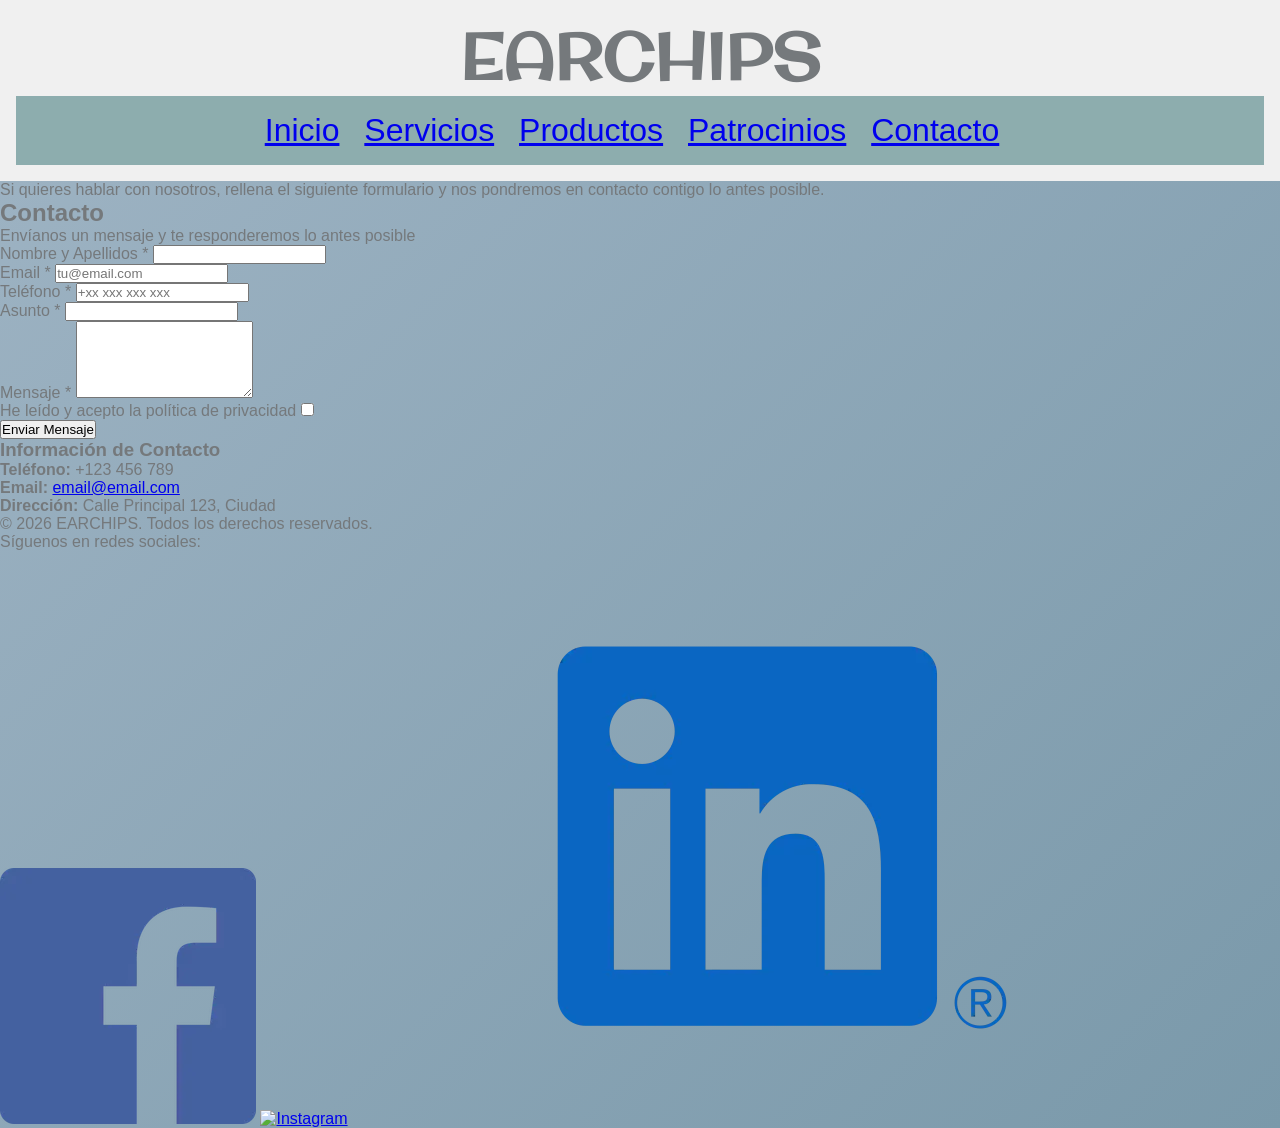
==== contacto.html @ 164c947a "html desarrollado" ====
<!DOCTYPE html>
<html lang="es">
<head>
    <meta charset="UTF-8">
    <meta name="viewport" content="width=device-width, initial-scale=1.0">
    <link rel="preconnect" href="https://fonts.googleapis.com">
    <link rel="preconnect" href="https://fonts.gstatic.com" crossorigin>
    <link href="https://fonts.googleapis.com/css2?family=Original+Surfer&display=swap" rel="stylesheet">
    <link rel="stylesheet" href="/css/style.css">
    <link rel="stylesheet" href="/contacto.css">
    <title>Contacto</title>
</head>
<body>
     <header class="header">
        <h1>EARCHIPS</h1>
        <nav class="menu">
            <ul>
                <li><a href="index.html">Inicio</a></li>
                <li><a href="servicios.html">Servicios</a></li>
                <li><a href="productos.html">Productos</a></li>
                <li><a href="patrocinios.html">Patrocinios</a></li>
                <li><a href="contacto.html">Contacto</a></li>
            </ul>
        </nav>
    </header>

    <section>
        <div>
            <p>Si quieres hablar con nosotros, rellena el siguiente formulario y nos pondremos en contacto contigo lo antes posible.</p>
        </div>
    </section>

    <div class="container">
        <div class="contact-form">
            <h2>Contacto</h2>
            <p>Envíanos un mensaje y te responderemos lo antes posible</p>
            
            <form action="#" method="GET">
                <div class="form-group">
                    <label for="nombre">Nombre y Apellidos *</label>
                    <input type="text" id="nombre" name="nombre" required>
                </div>
                
                <div class="form-group">
                    <label for="email">Email *</label>
                    <input type="email" id="email" name="email" required placeholder="tu@email.com">
                </div>
                
                <div class="form-group">
                    <label for="telefono">Teléfono *</label>
                    <input type="tel" id="telefono" name="telefono" required placeholder="+xx xxx xxx xxx">
                </div>
                
                <div class="form-group">
                    <label for="asunto">Asunto *</label>
                    <input type="text" id="asunto" name="asunto" required>
                </div>
                
                <div class="form-group">
                    <label for="mensaje">Mensaje *</label>
                    <textarea id="mensaje" name="mensaje" rows="5" required></textarea>
                </div>

                <div>
                    <label for="privacidad">He leído y acepto la política de privacidad</label>
                    <input type="checkbox" name="privacidad" id="privacidad" required>
                </div>

                <div class="form-group">
                    <button type="submit">Enviar Mensaje</button>
                </div>  
            </form>
            
            <div class="contact-info">
                <h3>Información de Contacto</h3>
                <p><strong>Teléfono:</strong> +123 456 789</p>
                <p><strong>Email:</strong> <a href="mailto:[EMAIL_ADDRESS]">email@email.com</a></p>
                <p><strong>Dirección:</strong> Calle Principal 123, Ciudad</p>
            </div>
        </div>
    </div>

<footer>
        <p>&copy; 2026 EARCHIPS. Todos los derechos reservados.</p>
        <p>Síguenos en redes sociales:</p>
        <a href="https://www.facebook.com/earchips" target="_blank"><img src="/img/facebook-icon.png" alt="Facebook"></a>
        <a href="https://www.instagram.com/earchips" target="_blank"><img src="/img/ig-icon.png" alt="Instagram"></a>
        <a href="https://www.linkedin.com/company/earchips" target="_blank"><img src="/img/linkedin-logo.jpg" alt="LinkedIn"></a>
    </footer>

</body>
</html>
---- css/style.css ----
* {
    margin: 0;
    padding: 0;
    box-sizing: border-box;
}
header {
    background-color: #f0f0f0;
    padding: 1rem;
    text-align: center;
    font-size: 2rem;
    font-family: "Original Surfer", sans-serif;
    font-weight: 400;
    font-style: normal;
}


body {
    font-family: 'Segoe UI', Tahoma, Geneva, Verdana, sans-serif;
    background: linear-gradient(135deg, #9fb4c4 0%, #7a99aa 100%);
    min-height: 100vh;
    color: #75797c;
    margin: 0;
    padding: 0;
}

.menu {
    background-color: #8dadae;
    font-family: 'Segoe UI', Tahoma, Geneva, Verdana, sans-serif;
    padding: 1rem;
    text-align: center;
}
.menu ul {
    list-style-type: none;
    padding: 0;
}
.menu ul li {
    list-style-type: none;
    display: inline;
    margin-right: 1rem;
}
.welcome {
    padding: 2rem;
    background-color: #e0e0e0;
}
.about  {
    padding: 2rem;
}
.services   {
    padding: 2rem;
    background-color: #e0e0e0;
}
.testimonials {
    padding: 2rem;
}
.micro-image {
    width: 100%;
    max-width: 400px;
    height: auto;
}
.testimonios-image {
    width: 100%;
    max-width: 400px;
    height: auto;
}
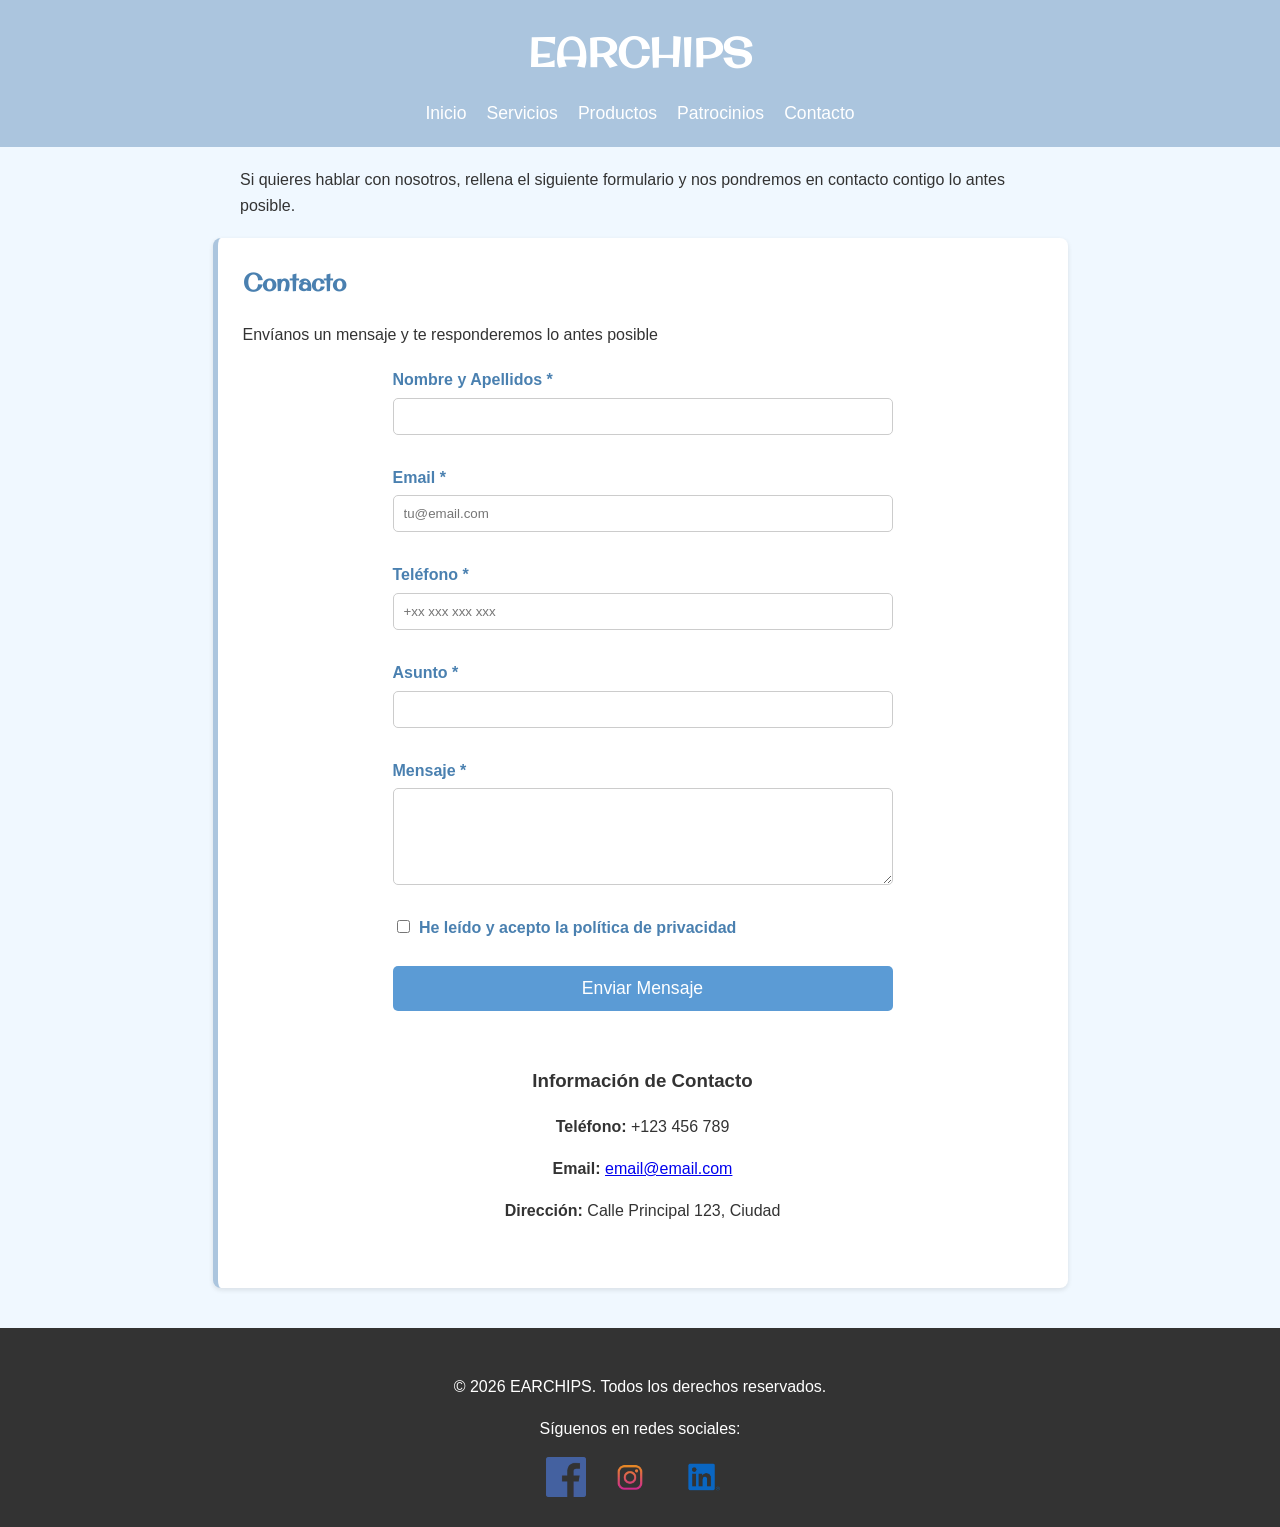
==== commit 984bb846: "ya esta la base de css" ====
--- a/contacto.html
+++ b/contacto.html
@@ -7,12 +7,14 @@
     <link rel="preconnect" href="https://fonts.gstatic.com" crossorigin>
     <link href="https://fonts.googleapis.com/css2?family=Original+Surfer&display=swap" rel="stylesheet">
     <link rel="stylesheet" href="/css/style.css">
-    <link rel="stylesheet" href="/contacto.css">
+    <link rel="stylesheet" href="css/contacto.css">
     <title>Contacto</title>
 </head>
 <body>
      <header class="header">
         <h1>EARCHIPS</h1>
+        <input type="checkbox" id="menu-toggle" class="menu-toggle">
+        <label for="menu-toggle" class="hamburger">&#9776;</label>
         <nav class="menu">
             <ul>
                 <li><a href="index.html">Inicio</a></li>
@@ -62,8 +64,9 @@
                 </div>
 
                 <div>
-                    <label for="privacidad">He leído y acepto la política de privacidad</label>
                     <input type="checkbox" name="privacidad" id="privacidad" required>
+                    <label for="privacidad" style="display: inline;">He leído y acepto la política de privacidad</label>
+
                 </div>
 
                 <div class="form-group">
--- a/css/style.css
+++ b/css/style.css
@@ -1,64 +1,313 @@
-* {
+/* Base */
+body {
+    font-family: Arial, Helvetica, sans-serif;
     margin: 0;
     padding: 0;
-    box-sizing: border-box;
-}
-header {
-    background-color: #f0f0f0;
-    padding: 1rem;
+    background-color: #f0f8ff; 
+    color: #333333;
+    line-height: 1.6;
+}
+
+/* Header y Nav */
+.header {
+    background-color: #abc5de; 
+    color: white;
+    padding: 20px 0;
     text-align: center;
-    font-size: 2rem;
-    font-family: "Original Surfer", sans-serif;
-    font-weight: 400;
-    font-style: normal;
-}
-
-
-body {
-    font-family: 'Segoe UI', Tahoma, Geneva, Verdana, sans-serif;
-    background: linear-gradient(135deg, #9fb4c4 0%, #7a99aa 100%);
-    min-height: 100vh;
-    color: #75797c;
+}
+
+.header h1 {
+    font-family: 'Original Surfer', sans-serif;
+    margin: 0 0 15px 0;
+    font-size: 2.5em;
+}
+
+.menu ul {
+    list-style-type: none;
     margin: 0;
     padding: 0;
-}
-
-.menu {
-    background-color: #8dadae;
-    font-family: 'Segoe UI', Tahoma, Geneva, Verdana, sans-serif;
-    padding: 1rem;
+    display: flex;
+    justify-content: center;
+    flex-wrap: wrap;
+}
+
+.menu li {
+    margin: 0 10px;
+}
+
+.menu a {
+    color: white;
+    text-decoration: none;
+    font-size: 1.1em;
+}
+
+.menu a:hover {
+    text-decoration: underline;
+}
+
+/* Layout */
+section {
+    max-width: 800px;
+    margin: 20px auto;
+    padding: 0 15px;
+}
+
+.welcome {
+    background-color: white;
+    padding: 25px;
+    margin-bottom: 25px;
+    border-radius: 8px;
+    border-left: 5px solid #5b9bd5;
+    box-shadow: 0 2px 5px rgba(0,0,0,0.1);
+}
+
+.about { 
+    background-color: white;
+    padding: 25px;
+    margin-bottom: 25px;
+    border-radius: 8px;
+    border-left: 5px solid #5b9bd5;
+    box-shadow: 0 2px 5px rgba(0,0,0,0.1);
+}
+
+.services {
+    background-color: white;
+    padding: 25px;
+    margin-bottom: 25px;
+    border-radius: 8px;
+    border-left: 5px solid #5b9bd5;
+    box-shadow: 0 2px 5px rgba(0,0,0,0.1);
+}
+.economy {
+    background-color: white;
+    padding: 25px;
+    margin-bottom: 25px;
+    border-radius: 8px;
+    border-left: 5px solid #5b9bd5;
+    box-shadow: 0 2px 5px rgba(0,0,0,0.1);
+}
+
+h2 {
+    font-family: 'Original Surfer', sans-serif;
+    color: #4a80b0;
+    margin-top: 0;
+}
+
+body > h1 {
     text-align: center;
-}
-.menu ul {
-    list-style-type: none;
-    padding: 0;
-}
-.menu ul li {
-    list-style-type: none;
-    display: inline;
-    margin-right: 1rem;
-}
-.welcome {
-    padding: 2rem;
-    background-color: #e0e0e0;
-}
-.about  {
-    padding: 2rem;
-}
-.services   {
-    padding: 2rem;
-    background-color: #e0e0e0;
-}
-.testimonials {
-    padding: 2rem;
-}
-.micro-image {
+    margin-top: 20px;
+}
+
+.header h1 {
+    color: white;
+    margin-top: 0;
+}
+
+/* Images - Marco sutil y centrado */
+img {
+    max-width: 100%;
+    height: auto;
+    display: block;
+    margin: 20px auto;
+    border-radius: 8px;
+    box-shadow: 0 4px 8px rgba(0, 0, 0, 0.15); 
+    border: 2px solid #e0ebf5; 
+}
+
+/* Excepciones para logos en listas (patrocinios) */
+li img {
+    display: inline-block;
+    vertical-align: middle;
+    margin: 0 0 0 10px;
+    max-height: 50px;
+    width: auto;
+    box-shadow: none;
+    border: none;
+    border-radius: 0;
+}
+
+/* Formularios */
+form {
+    display: flex;
+    flex-direction: column;
+    gap: 15px;
+    margin-top: 20px;
+}
+
+.form-group {
+    display: flex;
+    flex-direction: column;
+}
+
+label {
+    font-weight: bold;
+    margin-bottom: 5px;
+    color: #4a80b0;
+}
+
+input[type="text"], 
+input[type="email"], 
+input[type="tel"], 
+input[type="password"], 
+textarea {
+    padding: 10px;
+    border: 1px solid #ccc;
+    border-radius: 5px;
+    font-family: inherit;
     width: 100%;
-    max-width: 400px;
+    box-sizing: border-box;
+}
+
+input[type="checkbox"] {
+    margin-right: 10px;
+    width: auto;
+}
+
+button[type="submit"] {
+    background-color: #5b9bd5;
+    color: white;
+    border: none;
+    padding: 12px 20px;
+    border-radius: 5px;
+    cursor: pointer;
+    font-size: 1.1em;
+    font-family: inherit;
+    align-self: flex-start;
+}
+
+button[type="submit"]:hover {
+    background-color: #4a80b0;
+}
+
+/* Button principal */
+.b-contact {
+    display: block;
+    margin: 30px auto;
+    padding: 15px 30px;
+    background-color: #5b9bd5;
+    border: none;
+    border-radius: 5px;
+    cursor: pointer;
+}
+
+.b-contact a {
+    color: white;
+    text-decoration: none;
+    font-size: 1.2em;
+}
+
+.b-contact:hover {
+    background-color: #4a80b0;
+}
+
+/* Images */
+.chips-image, .persona-image, .micro-image {
+    max-width: 100%;
     height: auto;
-}
-.testimonios-image {
-    width: 100%;
-    max-width: 400px;
-    height: auto;
-}       +    display: block;
+    margin: 20px auto;
+    border-radius: 5px;
+}
+
+/* Footer */
+footer {
+    background-color: #333333;
+    color: white;
+    text-align: center;
+    padding: 30px 15px;
+    margin-top: 40px;
+    clear: both;
+}
+
+footer img {
+    display: inline-block;
+    height: 40px;
+    width: auto;
+    margin: 0 10px;
+    vertical-align: middle;
+    box-shadow: none;
+    border: none;
+    border-radius: 0;
+}
+
+.menu-toggle {
+    display: none;
+}
+
+.hamburger {
+    display: none;
+    font-size: 2em;
+    color: white;
+    cursor: pointer;
+    margin-bottom: 10px;
+}
+
+/* Responsive */
+@media (max-width: 1024px){
+
+    .header {
+        flex-direction: column;
+    }
+
+    .menu {
+        flex-direction: column;
+    }
+    
+}
+@media (max-width: 768px) {
+
+    .hamburger {
+        display: block;
+    }
+
+    .menu {
+        display: none;
+        width: 100%;
+    }
+
+    .menu-toggle:checked ~ .menu {
+        display: block;
+    }
+    .menu ul {
+        flex-direction: column;
+    }
+    
+    .menu li {
+        margin: 5px 0;
+    }
+
+    .header h1 {
+        font-size: 2em;
+    }
+}
+
+@media (max-width: 320px){
+  
+    .hamburger {
+        display: block;
+    }
+
+    .menu {
+        display: none;
+        width: 100%;
+    }
+
+    .menu-toggle:checked ~ .menu {
+        display: block;
+    }
+
+    .menu ul {
+        flex-direction: column;
+        padding: 0;
+    }
+
+    .menu li {
+        margin: 10px 0;
+        text-align: center;
+    }
+
+    .header h1 {
+        font-size: 2em;
+    }
+}
+    
--- a/css/contacto.css
+++ b/css/contacto.css
@@ -0,0 +1,63 @@
+.contact-form {
+    background-color: white;
+    padding: 25px;
+    margin-bottom: 25px;
+    border-radius: 8px;
+    border-left: 5px solid #abc5de;
+    box-shadow: 0 2px 5px rgba(0,0,0,0.1);
+    max-width: 800px;
+    margin-left: auto;
+    margin-right: auto;
+}
+
+.contact-info {
+    max-width: 800px;
+    margin: 40px auto;
+    text-align: center;
+}
+
+/* Centrar formulario */
+form {
+    max-width: 500px;
+    margin: 20px auto;
+}
+
+.form-group {
+    margin-bottom: 15px;
+}
+
+label {
+    display: block;
+    font-weight: bold;
+    margin-bottom: 5px;
+    color: #4a80b0;
+}
+
+input[type="text"], input[type="email"], input[type="tel"], textarea {
+    padding: 10px;
+    border: 1px solid #ccc;
+    border-radius: 5px;
+    width: 100%;
+    box-sizing: border-box;
+}
+
+input[type="checkbox"] {
+    width: auto;
+    margin-right: 5px;
+}
+
+button {
+    background-color: #abc5de;
+    color: white;
+    border: none;
+    padding: 12px 20px;
+    border-radius: 5px;
+    cursor: pointer;
+    font-size: 1.1em;
+    width: 100%;
+    margin-top: 10px;
+}
+
+button:hover {
+    background-color: #4a80b0;
+}
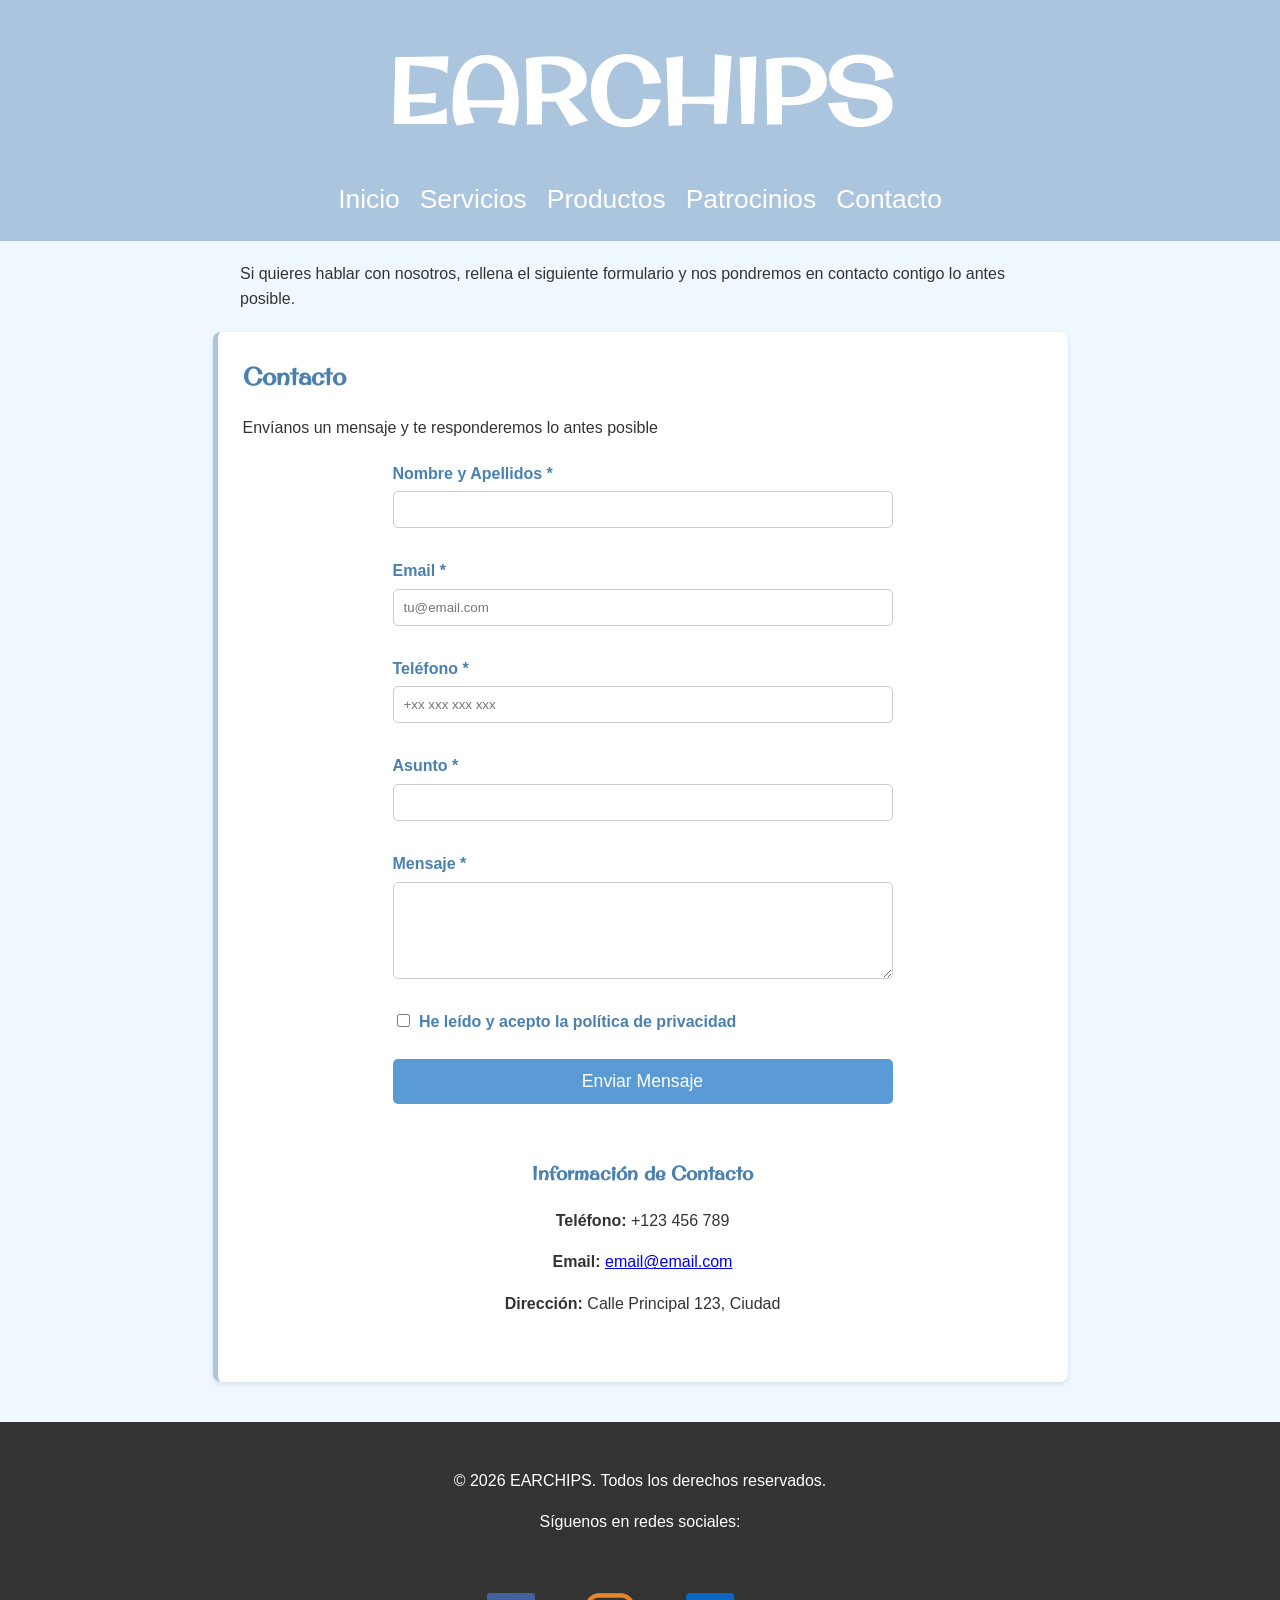
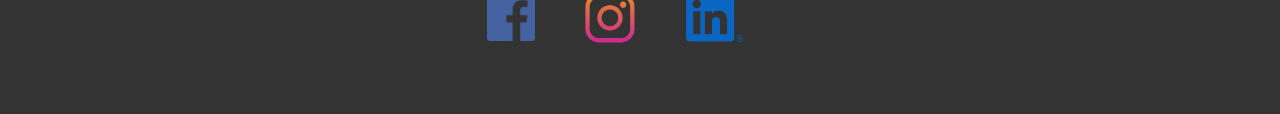
==== commit f50722d1: "Todo correcto, feo, pero correcto, excepto los logos de los patrocinadores" ====
--- a/contacto.html
+++ b/contacto.html
@@ -83,12 +83,12 @@
         </div>
     </div>
 
-<footer>
+   <footer>
         <p>&copy; 2026 EARCHIPS. Todos los derechos reservados.</p>
         <p>Síguenos en redes sociales:</p>
-        <a href="https://www.facebook.com/earchips" target="_blank"><img src="/img/facebook-icon.png" alt="Facebook"></a>
-        <a href="https://www.instagram.com/earchips" target="_blank"><img src="/img/ig-icon.png" alt="Instagram"></a>
-        <a href="https://www.linkedin.com/company/earchips" target="_blank"><img src="/img/linkedin-logo.jpg" alt="LinkedIn"></a>
+        <a class="facebook-icon" href="https://www.facebook.com/" target="_blank"><img src="/img/facebook-icon.png" alt="Facebook"></a>
+        <a class="ig-icon" href="https://www.instagram.com/" target="_blank"><img src="/img/ig-icon.png" alt="Instagram"></a>
+        <a class="linkedin-logo" href="https://www.linkedin.com/" target="_blank"><img src="/img/linkedin-logo.jpg" alt="LinkedIn"></a>
     </footer>
 
 </body>
--- a/css/style.css
+++ b/css/style.css
@@ -1,4 +1,4 @@
-/* Base */
+
 body {
     font-family: Arial, Helvetica, sans-serif;
     margin: 0;
@@ -19,7 +19,7 @@
 .header h1 {
     font-family: 'Original Surfer', sans-serif;
     margin: 0 0 15px 0;
-    font-size: 2.5em;
+    font-size: 5.6em;
 }
 
 .menu ul {
@@ -33,6 +33,7 @@
 
 .menu li {
     margin: 0 10px;
+    font-size: 1.5em;
 }
 
 .menu a {
@@ -87,7 +88,7 @@
     box-shadow: 0 2px 5px rgba(0,0,0,0.1);
 }
 
-h2 {
+h2,h3 {
     font-family: 'Original Surfer', sans-serif;
     color: #4a80b0;
     margin-top: 0;
@@ -103,7 +104,7 @@
     margin-top: 0;
 }
 
-/* Images - Marco sutil y centrado */
+/* Imagenes*/
 img {
     max-width: 100%;
     height: auto;
@@ -114,7 +115,7 @@
     border: 2px solid #e0ebf5; 
 }
 
-/* Excepciones para logos en listas (patrocinios) */
+
 li img {
     display: inline-block;
     vertical-align: middle;
@@ -145,10 +146,41 @@
     color: #4a80b0;
 }
 
-input[type="text"], 
-input[type="email"], 
-input[type="tel"], 
-input[type="password"], 
+
+input[type="password"] {
+    padding: 10px;
+    border: 1px solid #ccc;
+    border-radius: 5px;
+    font-family: inherit;
+    width: 100%;
+    box-sizing: border-box;
+}
+
+input[type="text"] {
+    padding: 10px;
+    border: 1px solid #ccc;
+    border-radius: 5px;
+    font-family: inherit;
+    width: 100%;
+    box-sizing: border-box;
+}
+
+input[type="email"] {
+    padding: 10px;
+    border: 1px solid #ccc;
+    border-radius: 5px;
+    font-family: inherit;
+    width: 100%;
+    box-sizing: border-box;
+}
+input[type="tel"] {
+    padding: 10px;
+    border: 1px solid #ccc;
+    border-radius: 5px;
+    font-family: inherit;
+    width: 100%;
+    box-sizing: border-box;
+}
 textarea {
     padding: 10px;
     border: 1px solid #ccc;
@@ -156,6 +188,7 @@
     font-family: inherit;
     width: 100%;
     box-sizing: border-box;
+    resize: vertical;
 }
 
 input[type="checkbox"] {
@@ -200,8 +233,24 @@
     background-color: #4a80b0;
 }
 
-/* Images */
-.chips-image, .persona-image, .micro-image {
+/* Imágenes */
+.chips-image {
+    max-width: 100%;
+    height: auto;
+    display: block;
+    margin: 20px auto;
+    border-radius: 5px;
+}
+
+.persona-image{
+    max-width: 100%;
+    height: auto;
+    display: block;
+    margin: 20px auto;
+    border-radius: 5px;
+}
+
+.micro-image {
     max-width: 100%;
     height: auto;
     display: block;
@@ -219,15 +268,46 @@
     clear: both;
 }
 
-footer img {
+footer a {
     display: inline-block;
-    height: 40px;
-    width: auto;
-    margin: 0 10px;
+    margin: 0 15px;
     vertical-align: middle;
+}
+
+/*Logos*/
+
+.facebook-icon img {
+    display: block;
+    height: 3em;
+    width: 3em;
+    object-fit: contain;
+    margin: 0;
     box-shadow: none;
     border: none;
     border-radius: 0;
+}
+
+.ig-icon img {
+    display: block;
+    height: 5em;
+    width: 5em;
+    object-fit: contain;
+    margin: 0;
+    box-shadow: none;
+    border: none;
+    border-radius: 0;
+}
+
+.linkedin-logo img {
+    display: block;
+    height: 8.3em;
+    width: 8.3em;
+    object-fit: contain;
+    margin: 0;
+    box-shadow: none;
+    border: none;
+    border-radius: 0;
+    margin-left: -1.5em;
 }
 
 .menu-toggle {
@@ -268,10 +348,11 @@
     .menu-toggle:checked ~ .menu {
         display: block;
     }
+
     .menu ul {
         flex-direction: column;
-    }
-    
+    } 
+
     .menu li {
         margin: 5px 0;
     }
--- a/css/contacto.css
+++ b/css/contacto.css
@@ -16,7 +16,7 @@
     text-align: center;
 }
 
-/* Centrar formulario */
+/* formulario */
 form {
     max-width: 500px;
     margin: 20px auto;
@@ -33,12 +33,37 @@
     color: #4a80b0;
 }
 
-input[type="text"], input[type="email"], input[type="tel"], textarea {
+input[type="text"]{
     padding: 10px;
     border: 1px solid #ccc;
     border-radius: 5px;
     width: 100%;
     box-sizing: border-box;
+}
+
+input[type="email"] {
+    padding: 10px;
+    border: 1px solid #ccc;
+    border-radius: 5px;
+    width: 100%;
+    box-sizing: border-box;
+}
+
+input[type="tel"] {
+    padding: 10px;
+    border: 1px solid #ccc;
+    border-radius: 5px;
+    width: 100%;
+    box-sizing: border-box;
+}   
+
+textarea {
+    padding: 10px;
+    border: 1px solid #ccc;
+    border-radius: 5px;
+    width: 100%;
+    box-sizing: border-box;
+    resize: vertical;
 }
 
 input[type="checkbox"] {
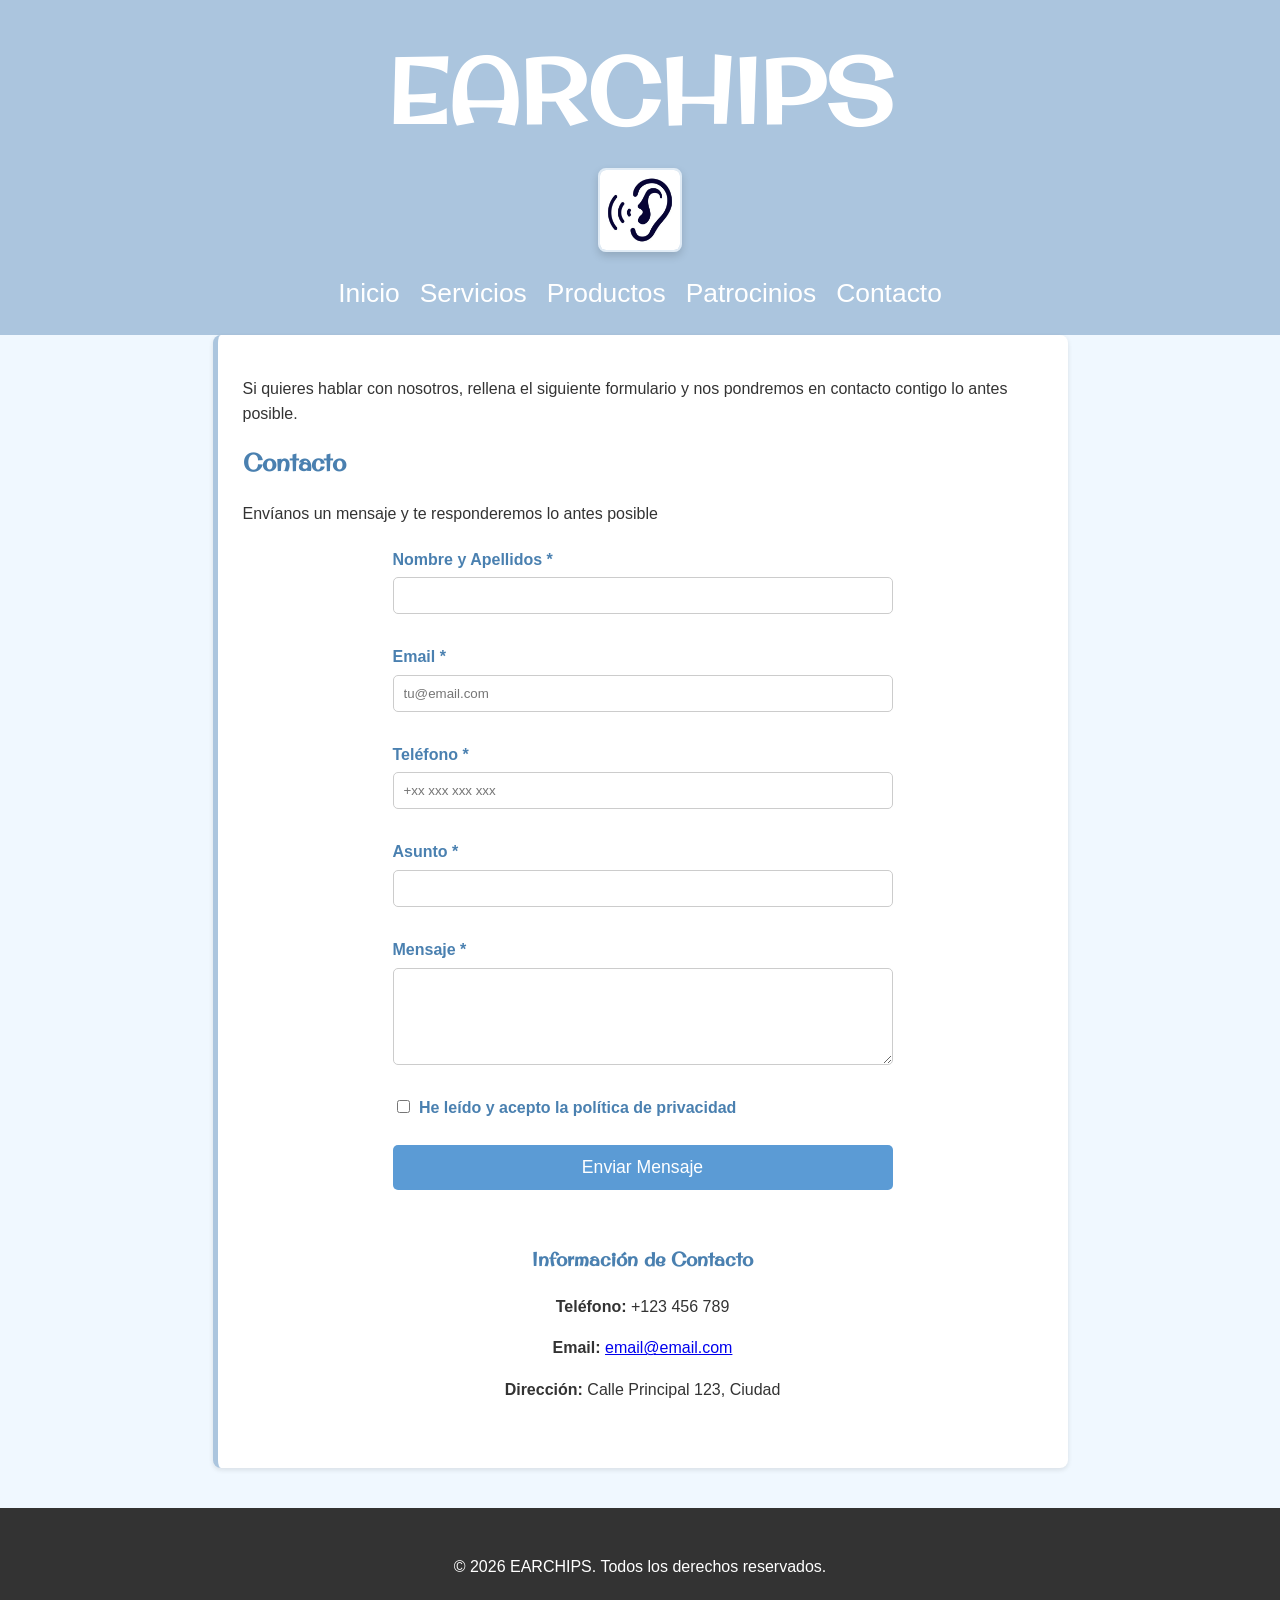
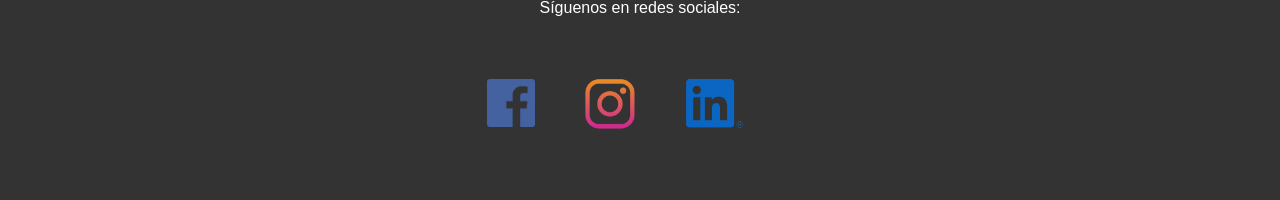
==== commit 2ba6b292: "requerimientos cumplidos, creo" ====
--- a/contacto.html
+++ b/contacto.html
@@ -13,6 +13,7 @@
 <body>
      <header class="header">
         <h1>EARCHIPS</h1>
+        <img class="logo-oido" src="/img/logo-oido.jpg" alt="Logo EARCHIPS">
         <input type="checkbox" id="menu-toggle" class="menu-toggle">
         <label for="menu-toggle" class="hamburger">&#9776;</label>
         <nav class="menu">
@@ -26,14 +27,9 @@
         </nav>
     </header>
 
-    <section>
-        <div>
-            <p>Si quieres hablar con nosotros, rellena el siguiente formulario y nos pondremos en contacto contigo lo antes posible.</p>
-        </div>
-    </section>
-
     <div class="container">
         <div class="contact-form">
+            <p>Si quieres hablar con nosotros, rellena el siguiente formulario y nos pondremos en contacto contigo lo antes posible.</p>
             <h2>Contacto</h2>
             <p>Envíanos un mensaje y te responderemos lo antes posible</p>
             
--- a/css/style.css
+++ b/css/style.css
@@ -22,6 +22,12 @@
     font-size: 5.6em;
 }
 
+.logo-oido {
+    height: 80px;
+    width: auto;
+    margin-top: -10px;
+}
+
 .menu ul {
     list-style-type: none;
     margin: 0;
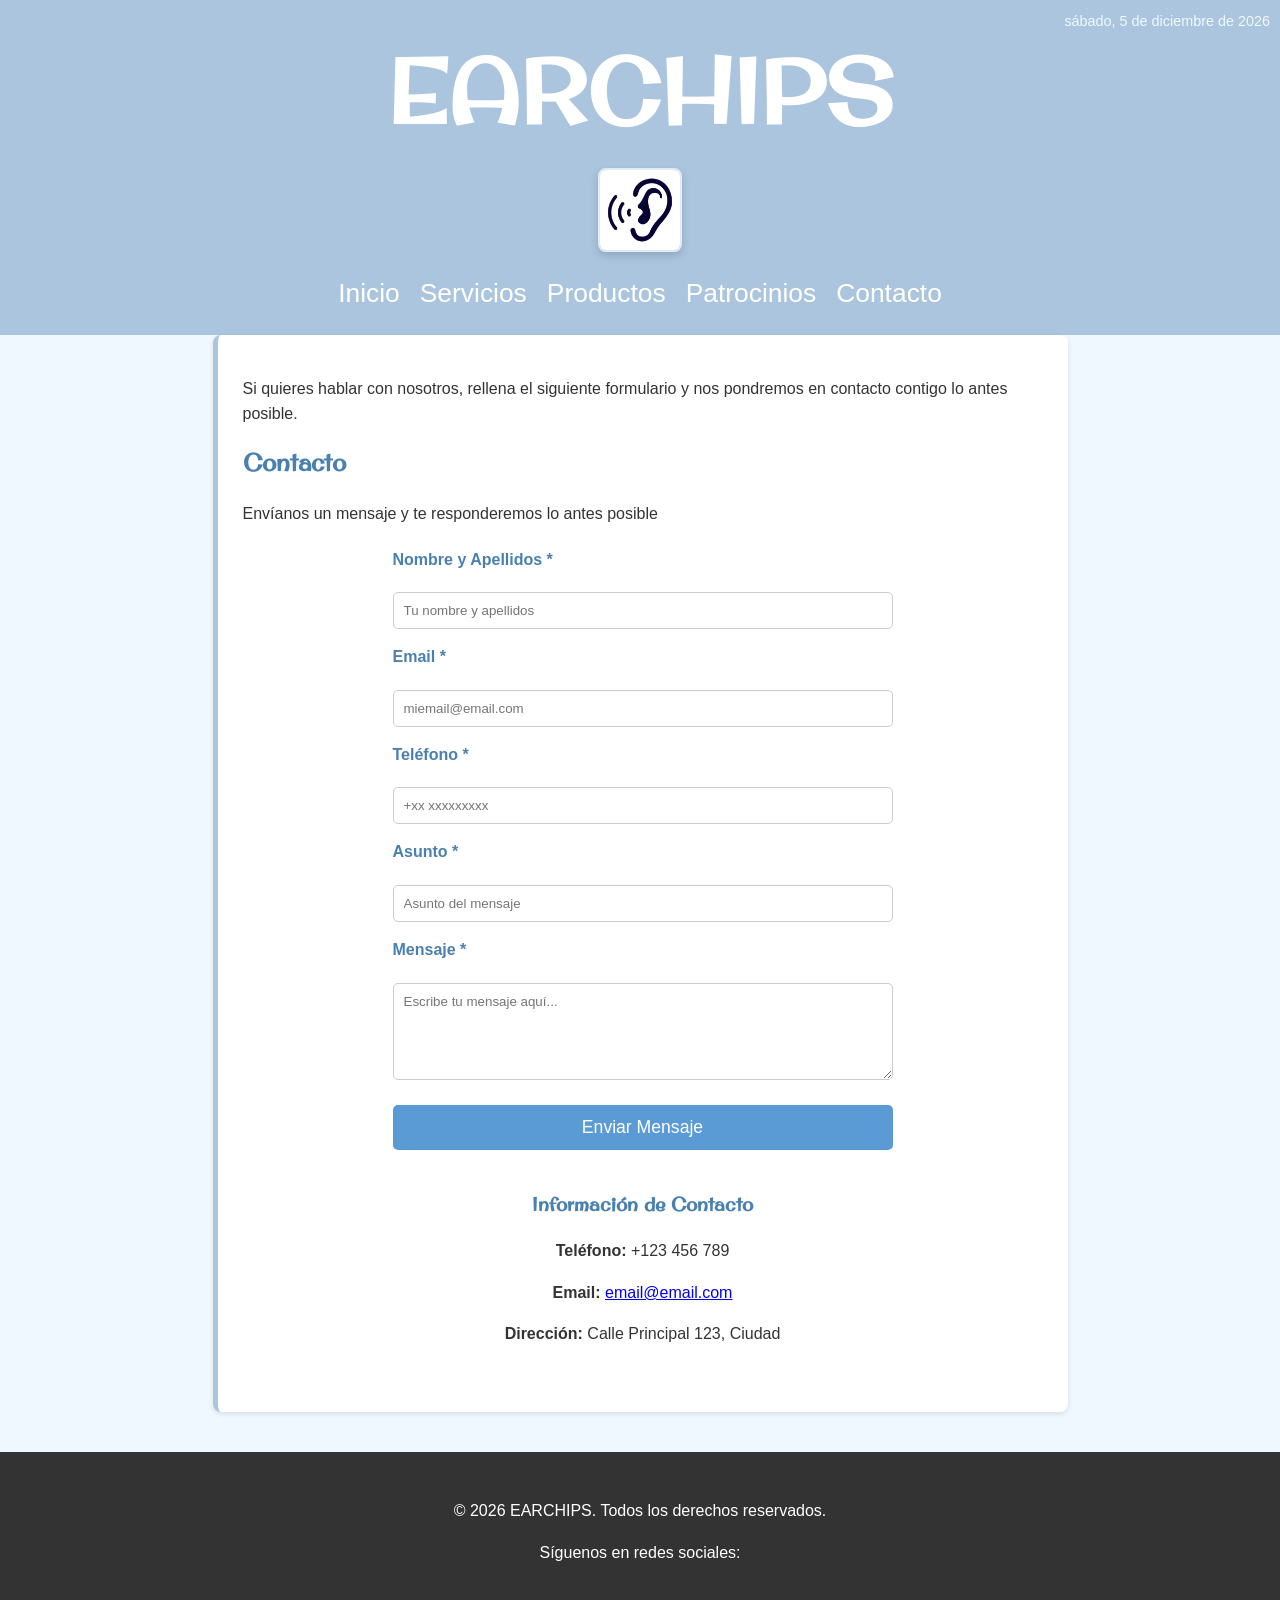
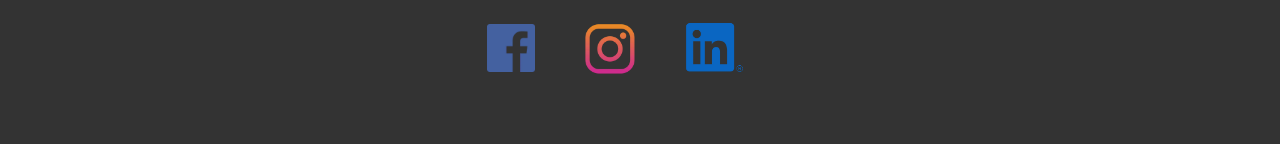
==== commit d30a2f64: "termino con jasvascript. Las 4 funcionalidades funcionan" ====
--- a/contacto.html
+++ b/contacto.html
@@ -1,20 +1,22 @@
-<!DOCTYPE html>
+<!doctype html>
 <html lang="es">
+
 <head>
-    <meta charset="UTF-8">
-    <meta name="viewport" content="width=device-width, initial-scale=1.0">
-    <link rel="preconnect" href="https://fonts.googleapis.com">
-    <link rel="preconnect" href="https://fonts.gstatic.com" crossorigin>
-    <link href="https://fonts.googleapis.com/css2?family=Original+Surfer&display=swap" rel="stylesheet">
-    <link rel="stylesheet" href="/css/style.css">
-    <link rel="stylesheet" href="css/contacto.css">
+    <meta charset="UTF-8" />
+    <meta name="viewport" content="width=device-width, initial-scale=1.0" />
+    <link rel="preconnect" href="https://fonts.googleapis.com" />
+    <link rel="preconnect" href="https://fonts.gstatic.com" crossorigin />
+    <link href="https://fonts.googleapis.com/css2?family=Original+Surfer&display=swap" rel="stylesheet" />
+    <link rel="stylesheet" href="/css/style.css" />
+    <link rel="stylesheet" href="css/contacto.css" />
     <title>Contacto</title>
 </head>
-<body>
-     <header class="header">
+
+<body onload="cargarFecha()">
+    <header class="header">
         <h1>EARCHIPS</h1>
-        <img class="logo-oido" src="/img/logo-oido.jpg" alt="Logo EARCHIPS">
-        <input type="checkbox" id="menu-toggle" class="menu-toggle">
+        <img class="logo-oido" src="/img/logo-oido.jpg" alt="Logo EARCHIPS" />
+        <input type="checkbox" id="menu-toggle" class="menu-toggle" />
         <label for="menu-toggle" class="hamburger">&#9776;</label>
         <nav class="menu">
             <ul>
@@ -25,67 +27,61 @@
                 <li><a href="contacto.html">Contacto</a></li>
             </ul>
         </nav>
+        <p id="fecha"></p>
     </header>
 
     <div class="container">
         <div class="contact-form">
-            <p>Si quieres hablar con nosotros, rellena el siguiente formulario y nos pondremos en contacto contigo lo antes posible.</p>
+            <p>
+                Si quieres hablar con nosotros, rellena el siguiente formulario y nos
+                pondremos en contacto contigo lo antes posible.
+            </p>
             <h2>Contacto</h2>
             <p>Envíanos un mensaje y te responderemos lo antes posible</p>
-            
-            <form action="#" method="GET">
-                <div class="form-group">
-                    <label for="nombre">Nombre y Apellidos *</label>
-                    <input type="text" id="nombre" name="nombre" required>
-                </div>
-                
-                <div class="form-group">
-                    <label for="email">Email *</label>
-                    <input type="email" id="email" name="email" required placeholder="tu@email.com">
-                </div>
-                
-                <div class="form-group">
-                    <label for="telefono">Teléfono *</label>
-                    <input type="tel" id="telefono" name="telefono" required placeholder="+xx xxx xxx xxx">
-                </div>
-                
-                <div class="form-group">
-                    <label for="asunto">Asunto *</label>
-                    <input type="text" id="asunto" name="asunto" required>
-                </div>
-                
-                <div class="form-group">
-                    <label for="mensaje">Mensaje *</label>
-                    <textarea id="mensaje" name="mensaje" rows="5" required></textarea>
-                </div>
 
-                <div>
-                    <input type="checkbox" name="privacidad" id="privacidad" required>
-                    <label for="privacidad" style="display: inline;">He leído y acepto la política de privacidad</label>
+            <form onsubmit="return validarFormulario()">
+                <label for="nombre">Nombre y Apellidos *</label>
+                <input type="text" id="nombre" name="nombre" placeholder="Tu nombre y apellidos" required>
 
-                </div>
+                <label for="email">Email *</label>
+                <input type="email" id="email" name="email" placeholder="miemail@email.com" required>
 
-                <div class="form-group">
-                    <button type="submit">Enviar Mensaje</button>
-                </div>  
+                <label for="telefono">Teléfono *</label>
+                <input type="tel" id="telefono" name="telefono" placeholder="+xx xxxxxxxxx" required>
+
+                <label for="asunto">Asunto *</label>
+                <input type="text" id="asunto" name="asunto" placeholder="Asunto del mensaje" required>
+
+                <label for="mensaje">Mensaje *</label>
+                <textarea id="mensaje" name="mensaje" rows="5" placeholder="Escribe tu mensaje aquí..." required></textarea>
+
+                <button type="submit">Enviar Mensaje</button>
             </form>
-            
+
             <div class="contact-info">
                 <h3>Información de Contacto</h3>
                 <p><strong>Teléfono:</strong> +123 456 789</p>
-                <p><strong>Email:</strong> <a href="mailto:[EMAIL_ADDRESS]">email@email.com</a></p>
+                <p>
+                    <strong>Email:</strong>
+                    <a href="mailto:[EMAIL_ADDRESS]">email@email.com</a>
+                </p>
                 <p><strong>Dirección:</strong> Calle Principal 123, Ciudad</p>
             </div>
         </div>
     </div>
 
-   <footer>
+    <footer>
         <p>&copy; 2026 EARCHIPS. Todos los derechos reservados.</p>
         <p>Síguenos en redes sociales:</p>
-        <a class="facebook-icon" href="https://www.facebook.com/" target="_blank"><img src="/img/facebook-icon.png" alt="Facebook"></a>
-        <a class="ig-icon" href="https://www.instagram.com/" target="_blank"><img src="/img/ig-icon.png" alt="Instagram"></a>
-        <a class="linkedin-logo" href="https://www.linkedin.com/" target="_blank"><img src="/img/linkedin-logo.jpg" alt="LinkedIn"></a>
+        <a class="facebook-icon" href="https://www.facebook.com/" target="_blank"><img src="/img/facebook-icon.png"
+                alt="Facebook" /></a>
+        <a class="ig-icon" href="https://www.instagram.com/" target="_blank"><img src="/img/ig-icon.png"
+                alt="Instagram" /></a>
+        <a class="linkedin-logo" href="https://www.linkedin.com/" target="_blank"><img src="/img/linkedin-logo.jpg"
+                alt="LinkedIn" /></a>
     </footer>
 
+    <script src="./js/script.js"></script>
 </body>
+
 </html>
--- a/css/style.css
+++ b/css/style.css
@@ -26,6 +26,15 @@
     height: 80px;
     width: auto;
     margin-top: -10px;
+}
+
+#fecha {
+    position: absolute;
+    top: 10px;
+    right: 10px;
+    margin: 0;
+    font-size: 0.9em;
+    color: #f0f8ff;
 }
 
 .menu ul {
@@ -366,6 +375,12 @@
     .header h1 {
         font-size: 2em;
     }
+
+     #fecha {
+        position: static;
+        font-size: 0.8em;
+        margin-top: 5px;
+    }
 }
 
 @media (max-width: 320px){
